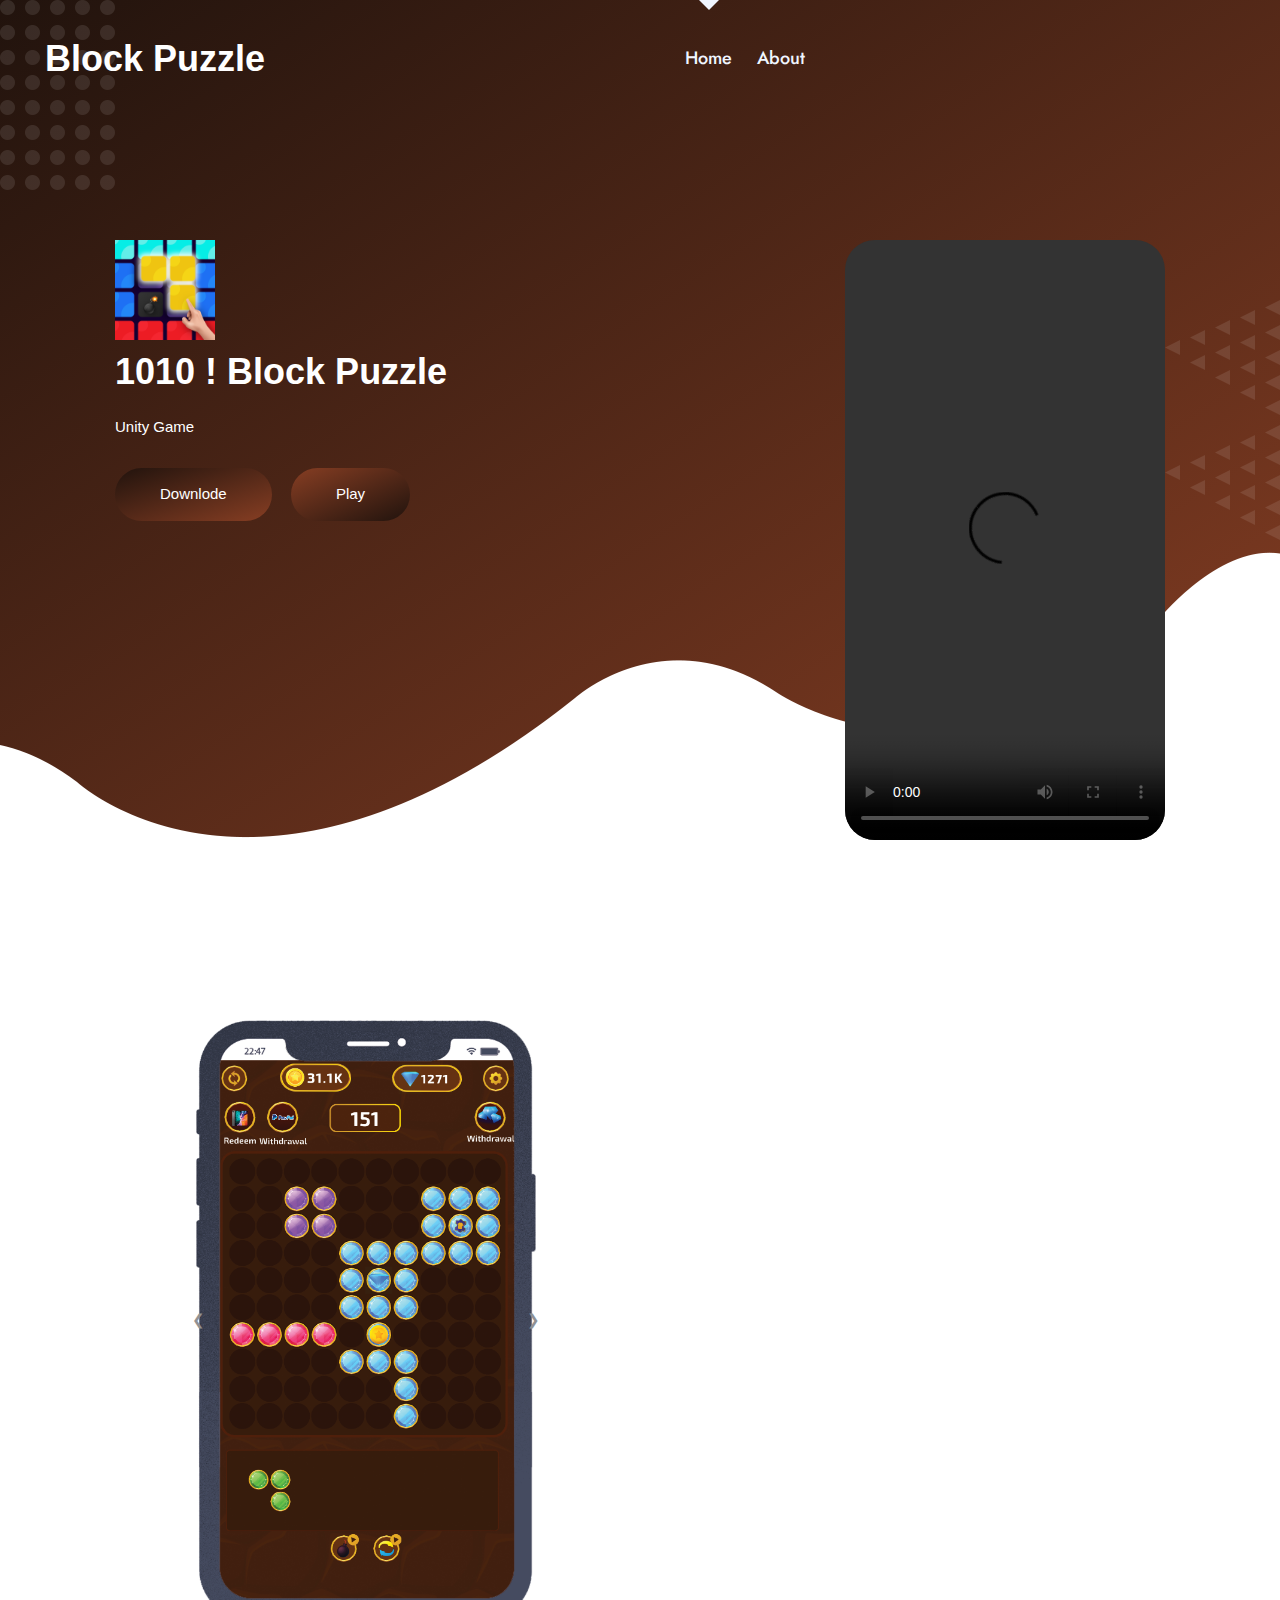
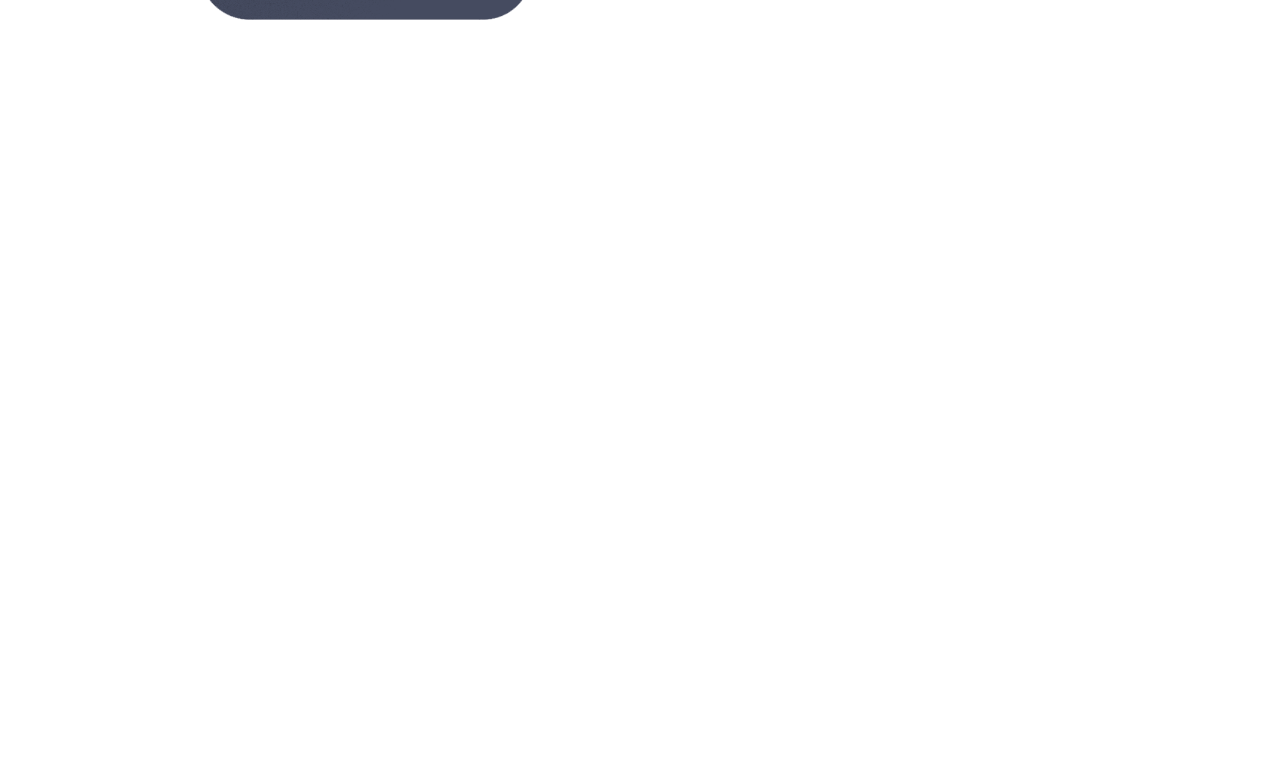
==== Games/1010! block puzzle/index.html @ 567405f4 "frist comiit" ====
<!DOCTYPE html>
<html lang="en">

<head>
    <meta charset="utf-8">
    <title>1010 ! Block Puzzle</title>
    <meta content="width=device-width, initial-scale=1.0" name="viewport">
    <meta content="" name="keywords">
    <meta content="" name="description">

    <!-- Favicon -->
    <link href="img/favicon.ico" rel="icon">

    <!-- Google Web Fonts -->
    <link rel="preconnect" href="https://fonts.googleapis.com">
    <link rel="preconnect" href="https://fonts.gstatic.com" crossorigin>
    <link href="https://fonts.googleapis.com/css2?family=Heebo:wght@400;500&family=Jost:wght@500;600;700&display=swap" rel="stylesheet"> 

    <!-- Icon Font Stylesheet -->
    <link href="https://cdnjs.cloudflare.com/ajax/libs/font-awesome/5.10.0/css/all.min.css" rel="stylesheet">
    <link href="https://cdn.jsdelivr.net/npm/bootstrap-icons@1.4.1/font/bootstrap-icons.css" rel="stylesheet">

    <!-- Libraries Stylesheet -->
    <link href="lib/animate/animate.min.css" rel="stylesheet">
    <link href="lib/owlcarousel/assets/owl.carousel.min.css" rel="stylesheet">

    <!-- Customized Bootstrap Stylesheet -->
    <link href="css/bootstrap.min.css" rel="stylesheet">

    <!-- Template Stylesheet -->
    <link href="css/style.css" rel="stylesheet">

    <!-- Customized Stylesheet -->
    <link rel="stylesheet" href="https://www.w3schools.com/w3css/4/w3.css">
    <style>
        .mySlides {
            display:none;
            border-radius: 20px;
            position: relative;
            margin-left: 20px;
        }
    </style>


</head>

<body data-bs-spy="scroll" data-bs-target=".navbar" data-bs-offset="51">

    
      
    <div class="container-xxl bg-white p-0">
        <!-- Spinner Start -->
        <div id="spinner" class="show bg-white position-fixed translate-middle w-100 vh-100 top-50 start-50 d-flex align-items-center justify-content-center">
            <div class="spinner-grow text-primary" style="width: 3rem; height: 3rem;" role="status">
                <span class="sr-only">Loading...</span>
            </div>
        </div>
        <!-- Spinner End -->


        <!-- Navbar & Hero Start -->
        <div class="container-xxl position-relative p-0" id="home">
            
            <nav class="navbar navbar-expand-lg navbar-light px-4 px-lg-5 py-3 py-lg-0">
                <a href="" class="navbar-brand p-0">
                    <h1 class="m-0">Block Puzzle</h1>
                </a>    
                <button class="navbar-toggler" type="button" data-bs-toggle="collapse" data-bs-target="#navbarCollapse">
                    <span class="fa fa-bars"></span>
                </button>
                <div class="collapse navbar-collapse" id="navbarCollapse">
                    <div class="navbar-nav mx-auto py-0">
                        <a href="#home" class="nav-item nav-link active">Home</a>
                        <a href="#about" class="nav-item nav-link">About</a>
                    </div>
                </div>
            </nav>
            
            <div class="container-xxl bg-primary hero-header">
                <div class="container px-lg-5">
                    <div class="row g-5">
                        <div class="col-lg-8 text-center text-lg-start">
                            <img src="img/icon.png" alt="Italian Trulli" height="100px" width="100px">
                            <h1 class="text-white mb-4 animated slideInDown">1010 ! Block Puzzle</h1>
                            <p class="text-white pb-3 animated slideInDown"> Unity Game </p>
                            <a href="" class="btn btn-primary-gradient py-sm-3 px-4 px-sm-5 rounded-pill me-3 animated slideInLeft">Downlode</a>
                            <a href="" class="btn btn-secondary-gradient py-sm-3 px-4 px-sm-5 rounded-pill animated slideInRight">Play</a>
                        </div>
                        <div class="col-lg-4 d-flex justify-content-center justify-content-lg-end wow fadeInUp" data-wow-delay="0.3s">
                         
                            <video class="hader-video" controls autoplay>
                                <source src="img/1010blockpuzzle.mp4" type="video/mp4">
                                Your browser does not support the video tag.
                              </video>
                        </div>
                    </div>
                </div>
               
            </div>
        </div>
        <!-- Navbar & Hero End -->


        <!-- About Start -->
        <div class="container-xxl py-5" id="about">
            <div class="container py-5 px-lg-5">
                <div class="row g-5 align-items-center">
                    <div class="col-lg-6">
                        <div class="w3-content w3-display-container"  style="width: 380px" style="height:600px">
                            <img class="mySlides" src="img/screenshot-1.png" height= "600px" width="340px">
                            <img class="mySlides" src="img/screenshot-2.png" height= "600px" width="340px">
                            <img class="mySlides" src="img/screenshot-3.png" height= "600px" width="340px">
                            <img class="mySlides" src="img/screenshot-4.png" height= "600px" width="340px">
                            <img class="mySlides" src="img/screenshot-5.png" height= "600px" width="340px">
                            <img class="mySlides" src="img/screenshot-6.png" height= "600px" width="340px">
                            <img class="mySlides" src="img/screenshot-7.png" height= "600px" width="340px">

                            <button class="w3-button w3-wight w3-display-left" onclick="plusDivs(-1)">&#10094;</button>
                            <button class="w3-button w3-wight w3-display-right" onclick="plusDivs(1)">&#10095;</button>
                          </div>
                    </div>
                    <div class="col-lg-6 wow fadeInUp" data-wow-delay="0.1s">
                        <h5 class="text-primary-gradient fw-medium">About Game</h5>
                        <h1 class="mb-4">Puzzle Game</h1>
                        <p class="mb-4">1010! is an addicting brain teaser with simple yet challenging games designed to train your brain. Challenge your puzzle game skills with this exciting skill game that will keep you entertained for hours.</p>
                        <p class="mb-4">Train your brain and develop your logic with this simple game that lets you combine puzzle blocks, build and destroy structures by creating lines and test your logic with friends. Enjoy addicting brain training exercises with the power of 1010!</p>
                        <div class="row g-4 mb-4">
                            <div class="col-sm-6 wow fadeIn" data-wow-delay="0.5s">
                                <div class="d-flex">
                                    <i class="fa fa-cogs fa-2x text-primary-gradient flex-shrink-0 mt-1"></i>
                                    <div class="ms-3">
                                        <h2 class="mb-0" data-toggle="counter-up">1542</h2>
                                        <p class="text-primary-gradient mb-0">Active Install</p>
                                    </div>
                                </div>
                            </div>
                        </div>
                    </div>
                   
                </div>
            </div>
        </div>
        <!-- About End -->


    

        <!-- Footer Start -->
       <div class="container-fluid bg-primary text-light footer wow fadeIn" data-wow-delay="0.1s">
            <div class="container py-5 px-lg-5">
                <div class="row g-5">
                   
                    <div class="col-md-1 col-lg-5">
                       
                    </div>
                    
                    <div class="col-md-1 col-lg-5">
                        <h4 class="text-white mb-4">Creating By </h4>
                        <p>(:   Niraj Italiya</p>
                        <p><i class="fa fa-phone-alt me-3"></i>+91 8140810073</p>
                        <p><i class="fa fa-envelope me-3"></i>nirsjitaliya123@gmail.com</p>
                        <div class="d-flex pt-2">
                            <a class="btn btn-outline-light btn-social" href="https://github.com/NirajItaliya"><i class="fab fa-github"></i></a>
                            <a class="btn btn-outline-light btn-social" href="http://wa.me/918140810073?text=Hi , I am (: Enter your Name :) "><i class="fab fa-whatsapp"></i></a>
                            <a class="btn btn-outline-light btn-social" href="https://www.instagram.com/niraj._.italiya/"><i class="fab fa-instagram"></i></a>
                            <a class="btn btn-outline-light btn-social" href="https://www.linkedin.com/in/niraj-italiya-55ab541b4/"><i class="fab fa-linkedin-in"></i></a>
                        </div>
                    </div>
                    <div class="col-md-1 col-lg-5">
                       
                    </div>
                   
                </div>
            </div>
            <div class="container px-lg-5">
                <div class="copyright">
                    <div class="row">
                        <div class="col-md-6 text-center text-md-end">
                            <div class="footer-menu">
                                <a href="">Thank You</a>
                            </div>
                        </div>
                    </div>
                </div>
            </div>
        </div>
        <!-- Footer End -->


        <!-- Back to Top -->
        <a href="#" class="btn btn-lg btn-lg-square back-to-top pt-2"><i class="bi bi-arrow-up text-white"></i></a>
    </div>

    <!-- JavaScript Libraries -->
    <script src="https://code.jquery.com/jquery-3.4.1.min.js"></script>
    <script src="https://cdn.jsdelivr.net/npm/bootstrap@5.0.0/dist/js/bootstrap.bundle.min.js"></script>
    <script src="lib/wow/wow.min.js"></script>
    <script src="lib/easing/easing.min.js"></script>
    <script src="lib/waypoints/waypoints.min.js"></script>
    <script src="lib/counterup/counterup.min.js"></script>
    <script src="lib/owlcarousel/owl.carousel.min.js"></script>

    <!-- Template Javascript -->
    <script src="js/main.js"></script>


    <script>
        var slideIndex = 1;
        showDivs(slideIndex);
      
        function plusDivs(n) {
          showDivs(slideIndex += n);
        }
      
        function showDivs(n) {
          var i;
          var x = document.getElementsByClassName("mySlides");
          if (n > x.length) {slideIndex = 1}
          if (n < 1) {slideIndex = x.length}
          for (i = 0; i < x.length; i++) {
            x[i].style.display = "none";  
          }
          x[slideIndex-1].style.display = "block";  
        }
        </script>
      
</body>

</html>
---- Games/1010! block puzzle/css/style.css ----
/********** Template CSS **********/
:root {
    --primary: #21130d;
    --secondary: #873e23;
    --light: #F0F6FF;
    --dark: #21130d ;    
}


/*** Spinner ***/
#spinner {
    opacity: 0;
    visibility: hidden;
    transition: opacity .5s ease-out, visibility 0s linear .5s;
    z-index: 99999;
}

#spinner.show {
    transition: opacity .5s ease-out, visibility 0s linear 0s;
    visibility: visible;
    opacity: 1;
}


/*** Heading ***/
h1,
h2,
.fw-bold {
    font-weight: 700 !important;
}

h3,
h4,
.fw-semi-bold {
    font-weight: 600 !important;
}

h5,
h6,
.fw-medium {
    font-weight: 500 !important;
}


/*** Gradient Text & BG ***/
.text-primary-gradient {
    background: linear-gradient(to bottom right, var(--primary), var(--secondary));
    -webkit-background-clip: text;
    -webkit-text-fill-color: transparent;
}

.text-secondary-gradient {
    background: linear-gradient(to bottom right, var(--secondary), var(--primary));
    -webkit-background-clip: text;
    -webkit-text-fill-color: transparent;
}

.bg-primary-gradient {
    background: linear-gradient(to bottom right, var(--primary), var(--secondary));
}

.bg-secondary-gradient {
    background: linear-gradient(to bottom right, var(--secondary), var(--primary));
}


/*** Button ***/
.btn {
    transition: .5s;
}

.btn.btn-primary-gradient,
.btn.btn-secondary-gradient {
    position: relative;
    overflow: hidden;
    border: none;
    color: #FFFFFF;
    z-index: 1;
}

.btn.btn-primary-gradient::after,
.btn.btn-secondary-gradient::after {
    position: absolute;
    content: "";
    top: 0;
    left: 0;
    width: 100%;
    height: 100%;
    transition: .5s;
    z-index: -1;
    opacity: 0;
}

.btn.btn-primary-gradient,
.btn.btn-secondary-gradient::after {
    background: linear-gradient(to bottom right, var(--primary), var(--secondary));
}

.btn.btn-secondary-gradient,
.btn.btn-primary-gradient::after {
    background: linear-gradient(to bottom right, var(--secondary), var(--primary));
}

.btn.btn-primary-gradient:hover::after,
.btn.btn-secondary-gradient:hover::after {
    opacity: 1;
}

.btn-square {
    width: 38px;
    height: 38px;
}

.btn-sm-square {
    width: 32px;
    height: 32px;
}

.btn-lg-square {
    width: 48px;
    height: 48px;
}

.btn-square,
.btn-sm-square,
.btn-lg-square {
    padding: 0;
    display: flex;
    align-items: center;
    justify-content: center;
    font-weight: normal;
    border-radius: 50px;
}

.back-to-top {
    position: fixed;
    display: none;
    right: 45px;
    bottom: 45px;
    z-index: 99;
    border: none;
    background: linear-gradient(to bottom right, var(--primary), var(--secondary));
}


/*** Navbar ***/
.navbar-light .navbar-nav .nav-link {
    position: relative;
    margin-right: 25px;
    padding: 45px 0;
    font-family: 'Jost', sans-serif;
    font-size: 18px;
    font-weight: 500;
    color: var(--light) !important;
    outline: none;
    transition: .5s;
}

.navbar-light .navbar-nav .nav-link::before {
    position: absolute;
    content: "";
    width: 0;
    height: 0;
    top: -10px;
    left: 50%;
    transform: translateX(-50%);
    border: 10px solid;
    border-color: var(--light) transparent transparent transparent;
    transition: .5s;
}

.sticky-top.navbar-light .navbar-nav .nav-link {
    padding: 20px 0;
    color: var(--dark) !important;
}

.navbar-light .navbar-nav .nav-link:hover::before,
.navbar-light .navbar-nav .nav-link.active::before {
    top: 0;
}

.navbar-light .navbar-brand h1 {
    color: #FFFFFF;
}

.navbar-light .navbar-brand img {
    max-height: 60px;
    transition: .5s;
}

.sticky-top.navbar-light .navbar-brand img {
    max-height: 45px;
}

@media (max-width: 991.98px) {
    .sticky-top.navbar-light {
        position: relative;
        background: #FFFFFF;
    }

    .navbar-light .navbar-collapse {
        margin-top: 15px;
        border-top: 1px solid #DDDDDD;
    }

    .navbar-light .navbar-nav .nav-link,
    .sticky-top.navbar-light .navbar-nav .nav-link {
        padding: 10px 0;
        margin-left: 0;
        color: var(--dark) !important;
    }

    .navbar-light .navbar-nav .nav-link::before {
        display: none;
    }

    .navbar-light .navbar-nav .nav-link:hover,
    .navbar-light .navbar-nav .nav-link.active {
        color: var(--primary) !important;
    }

    .navbar-light .navbar-brand h1 {
        background: linear-gradient(to bottom right, var(--primary), var(--secondary));
        -webkit-background-clip: text;
        -webkit-text-fill-color: transparent;
    }

    .navbar-light .navbar-brand img {
        max-height: 45px;
    }
}

@media (min-width: 992px) {
    .navbar-light {
        position: absolute;
        width: 100%;
        top: 0;
        left: 0;
        z-index: 999;
    }
    
    .sticky-top.navbar-light {
        position: fixed;
        background: #FFFFFF;
    }

    .sticky-top.navbar-light .navbar-nav .nav-link::before {
        border-top-color: var(--primary);
    }

    .sticky-top.navbar-light .navbar-brand h1 {
        background: linear-gradient(to bottom right, var(--primary), var(--secondary));
        -webkit-background-clip: text;
        -webkit-text-fill-color: transparent;
    }
}


/*** Hero Header ***/
.hero-header {
    margin-bottom: 6rem;
    padding: 16rem 0 0 0;
    background:
        url(../img/bg-circle.png),  
        url(../img/bg-triangle.png),
        url(../img/bg-bottom.png),
        linear-gradient(to bottom right, var(--primary), var(--secondary));
    background-position:
        left 0px top 0px,
        right 0px top 50%,
        center bottom;
    background-repeat: no-repeat;
    
}

@media (max-width: 991.98px) {
    .hero-header {
        padding: 6rem 0 9rem 0;
    }
}


/*** Feature ***/
.feature-item {
    transition: .5s;
}

.feature-item:hover {
    margin-top: -15px;
    box-shadow: 0 .5rem 1.5rem rgba(0, 0, 0, .08);
}


/*** Pricing ***/
.pricing .nav {
    padding: 2px;
}

.pricing .nav-link {
    padding: 12px 30px;
    font-weight: 500;
    color: var(--dark);
    background: #FFFFFF;
}

.pricing .nav-item:first-child .nav-link {
    border-radius: 30px 0 0 30px;
}

.pricing .nav-item:last-child .nav-link {
    border-radius: 0 30px 30px 0;
}

.pricing .nav-link.active {
    color: #FFFFFF;
    background: linear-gradient(to bottom right, var(--primary), var(--secondary));
}

/*** Hader video ***/
.hader-video {
    border-radius: 30px;
    height: 600px;
    width:  340px;
}

/*** Screenshot ***/
.screenshot-carousel {
    position: relative;
    width: 380px;
    height: 630px;
    padding: 15px;
    margin-right: 0;
}

.screenshot-carousel::before {
    position: absolute;
    content: "";
    width: 100%;
    height: 100%;
    top: 0;
    left: 0;
    background: url(../img/screenshot-frame.png) center center no-repeat;
    background-size: 370px 630px;
    z-index: 1;
}

.screenshot-carousel .owl-item img {
    position: relative;
    width: 370px;
    height: 630px;
}

.screenshot-carousel .owl-dots {
    position: absolute;
    top: 50%;
    right: -30px;
    transform: translateY(-50%);
    display: flex;
    flex-direction: column;
    align-items: center;
    justify-content: center;
}

.screenshot-carousel .owl-dot {
    position: relative;
    display: inline-block;
    margin: 5px 0;
    width: 15px;
    height: 15px;
    background: linear-gradient(to bottom right, var(--primary), var(--secondary));
    border-radius: 15px;
    transition: .5s;
}

.screenshot-carousel .owl-dot::after {
    position: absolute;
    content: "";
    width: 5px;
    height: 5px;
    top: 5px;
    left: 5px;
    background: #FFFFFF;
    border-radius: 5px;
}

.screenshot-carousel .owl-dot.active {
    box-shadow: 0 0 10px var(--dark);
}


/*** Testimonial ***/
.testimonial-carousel .owl-item .testimonial-item,
.testimonial-carousel .owl-item .testimonial-item * {
    transition: .5s;
}

.testimonial-carousel .owl-item.center .testimonial-item {
    background: linear-gradient(to bottom right, var(--primary), var(--secondary));
}

.testimonial-carousel .owl-item.center .testimonial-item h5,
.testimonial-carousel .owl-item.center .testimonial-item p {
    color: #FFFFFF !important;
}

.testimonial-carousel .owl-nav {
    margin-top: 30px;
    display: flex;
    justify-content: center;
}

.testimonial-carousel .owl-nav .owl-prev,
.testimonial-carousel .owl-nav .owl-next {
    margin: 0 12px;
    width: 50px;
    height: 50px;
    display: flex;
    align-items: center;
    justify-content: center;
    color: #FFFFFF;
    background: linear-gradient(to bottom right, var(--primary), var(--secondary));
    border-radius: 60px;
    font-size: 18px;
    transition: .5s;
}

.testimonial-carousel .owl-nav .owl-prev:hover,
.testimonial-carousel .owl-nav .owl-next:hover {
    background: linear-gradient(to bottom right, var(--secondary), var(--primary));
}


/*** bgVideo ***/
#myVideo {
    position: fixed;
    right: 0;
    bottom: 0;
    min-width: 100%; 
    min-height: 100%;
  }
  
  .content {
    position: fixed;
    bottom: -1;
    background: rgba(0, 0, 0, 0.5);
    color: #f1f1f1;
    width: 100%;
    padding: 20px;
  }     
/*** Footer ***/
.footer {
    margin-top: 6rem;
    padding-top: 9rem;
    background:
        url(../img/bg-circle.png),
        url(../img/bg-triangle.png),
        url(../img/bg-top.png),
        linear-gradient(to bottom right, var(--primary), var(--secondary));
    background-position:
        left 0px bottom 0px,
        right 0px top 50%,
        center top;
    background-repeat: no-repeat;
}

.footer .btn.btn-social {
    margin-right: 5px;
    width: 40px;
    height: 40px;
    display: flex;
    align-items: center;
    justify-content: center;
    color: var(--light);
    border: 1px solid rgba(256, 256, 256, .1);
    border-radius: 40px;
    transition: .3s;
}

.footer .btn.btn-social:hover {
    color: var(--primary);
}

.footer .btn.btn-link {
    display: block;
    margin-bottom: 10px;
    padding: 0;
    text-align: left;
    color: var(--light);
    font-weight: normal;
    transition: .3s;
}

.footer .btn.btn-link::before {
    position: relative;
    content: "\f105";
    font-family: "Font Awesome 5 Free";
    font-weight: 900;
    margin-right: 10px;
}

.footer .btn.btn-link:hover {
    letter-spacing: 1px;
    box-shadow: none;
}

.footer .copyright {
    padding: 25px 0;
    font-size: 14px;
    border-top: 1px solid rgba(256, 256, 256, .1);

}

.footer .copyright a {
    color: var(--light);
}

.footer .footer-menu a {
    margin-right: 15px;
    padding-right: 15px;
    border-right: 1px solid rgba(255, 255, 255, .1);
}

.footer .footer-menu a:last-child {
    margin-right: 0;
    padding-right: 0;
    border-right: none;
}
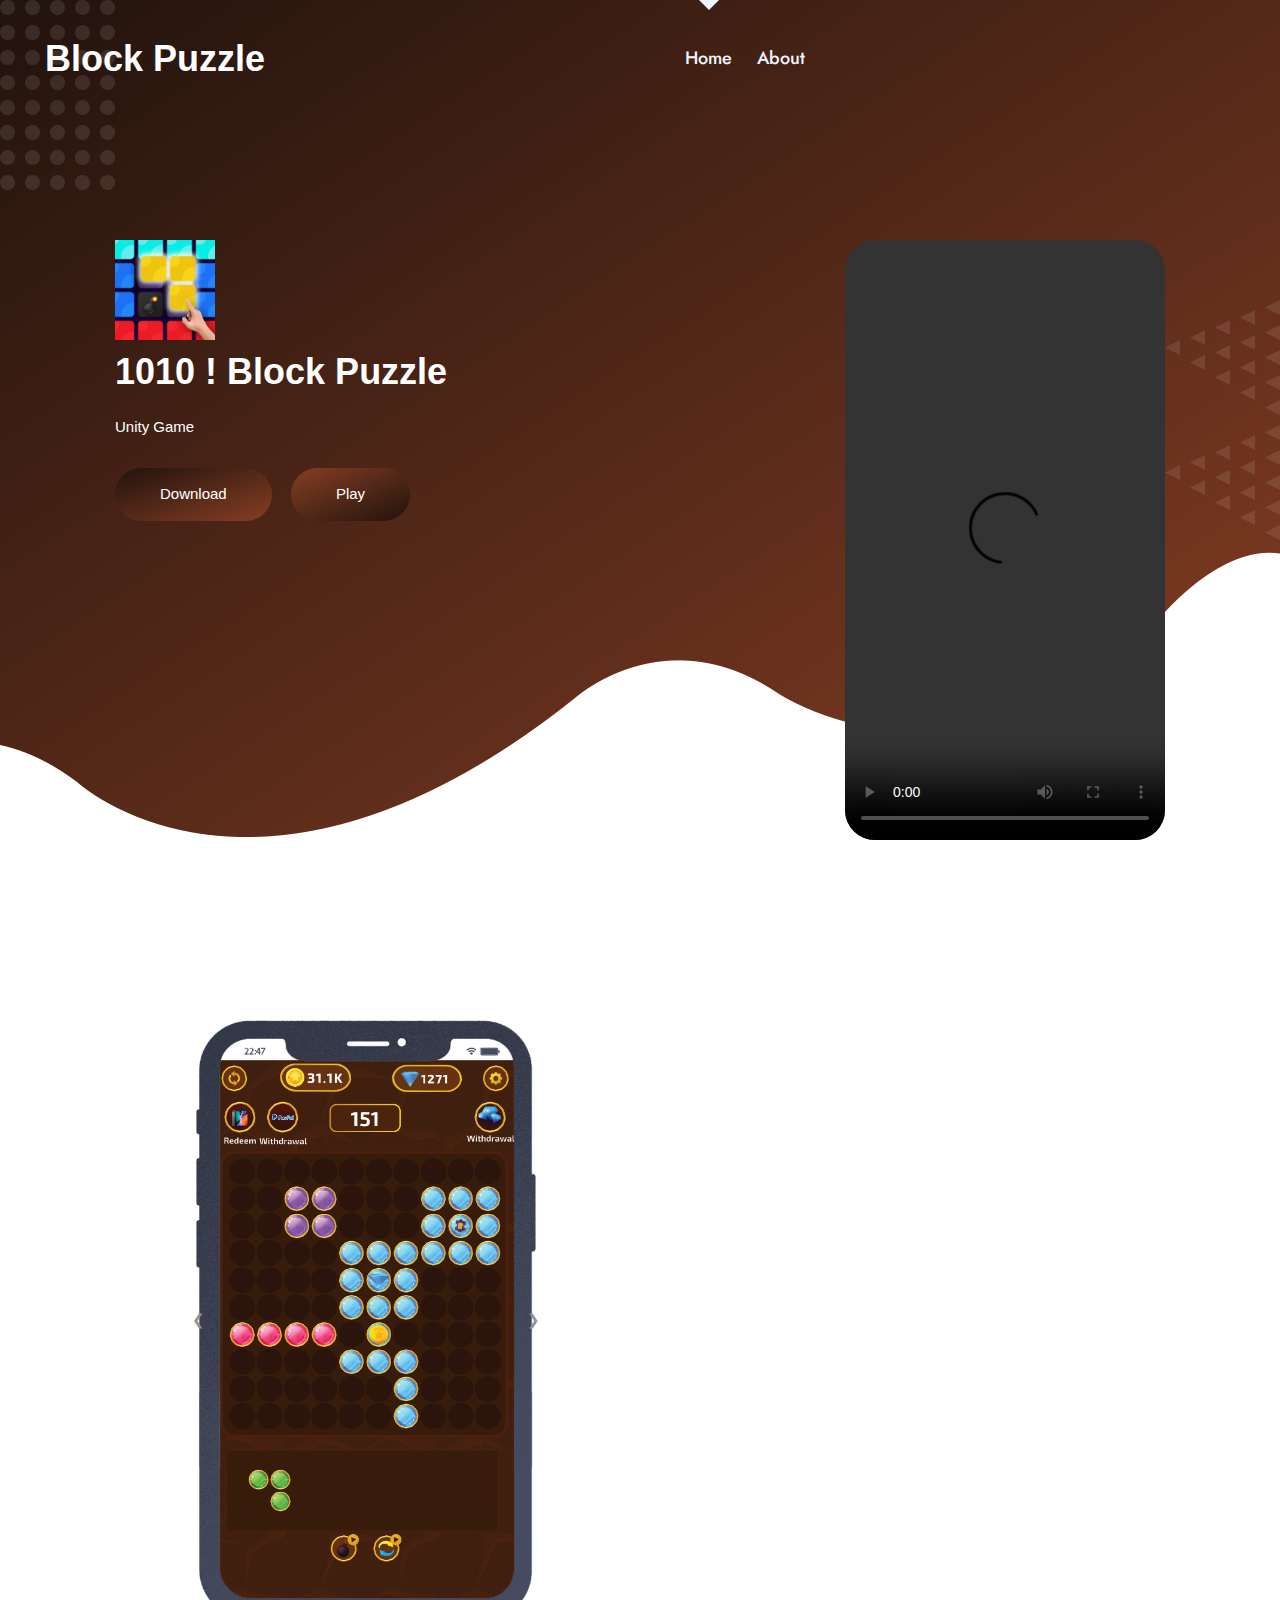
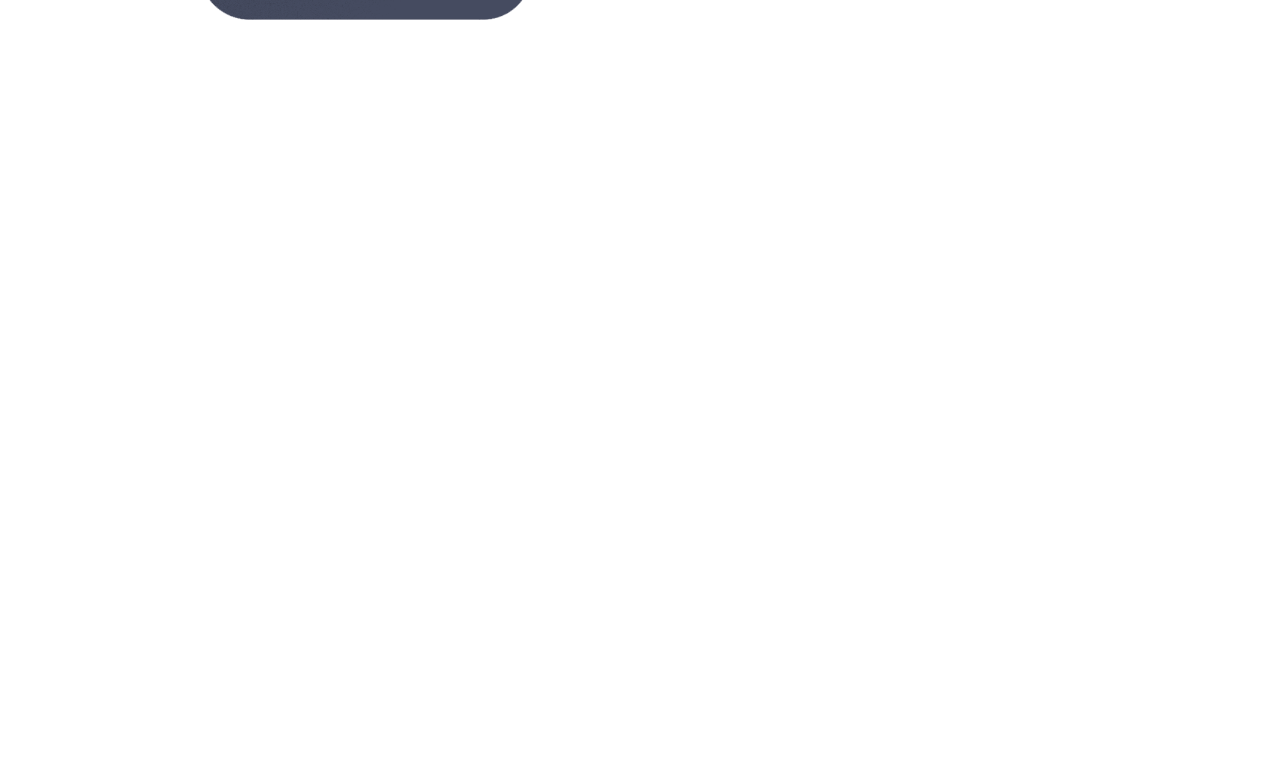
==== commit 47f08118: "some spelling mistakes" ====
--- a/Games/1010! block puzzle/index.html
+++ b/Games/1010! block puzzle/index.html
@@ -83,7 +83,7 @@
                             <img src="img/icon.png" alt="Italian Trulli" height="100px" width="100px">
                             <h1 class="text-white mb-4 animated slideInDown">1010 ! Block Puzzle</h1>
                             <p class="text-white pb-3 animated slideInDown"> Unity Game </p>
-                            <a href="" class="btn btn-primary-gradient py-sm-3 px-4 px-sm-5 rounded-pill me-3 animated slideInLeft">Downlode</a>
+                            <a href="" class="btn btn-primary-gradient py-sm-3 px-4 px-sm-5 rounded-pill me-3 animated slideInLeft">Download</a>
                             <a href="" class="btn btn-secondary-gradient py-sm-3 px-4 px-sm-5 rounded-pill animated slideInRight">Play</a>
                         </div>
                         <div class="col-lg-4 d-flex justify-content-center justify-content-lg-end wow fadeInUp" data-wow-delay="0.3s">
@@ -155,10 +155,10 @@
                     </div>
                     
                     <div class="col-md-1 col-lg-5">
-                        <h4 class="text-white mb-4">Creating By </h4>
+                        <h4 class="text-white mb-4">Created By </h4>
                         <p>(:   Niraj Italiya</p>
                         <p><i class="fa fa-phone-alt me-3"></i>+91 8140810073</p>
-                        <p><i class="fa fa-envelope me-3"></i>nirsjitaliya123@gmail.com</p>
+                        <p><i class="fa fa-envelope me-3"></i>nirajitaliya123@gmail.com</p>
                         <div class="d-flex pt-2">
                             <a class="btn btn-outline-light btn-social" href="https://github.com/NirajItaliya"><i class="fab fa-github"></i></a>
                             <a class="btn btn-outline-light btn-social" href="http://wa.me/918140810073?text=Hi , I am (: Enter your Name :) "><i class="fab fa-whatsapp"></i></a>
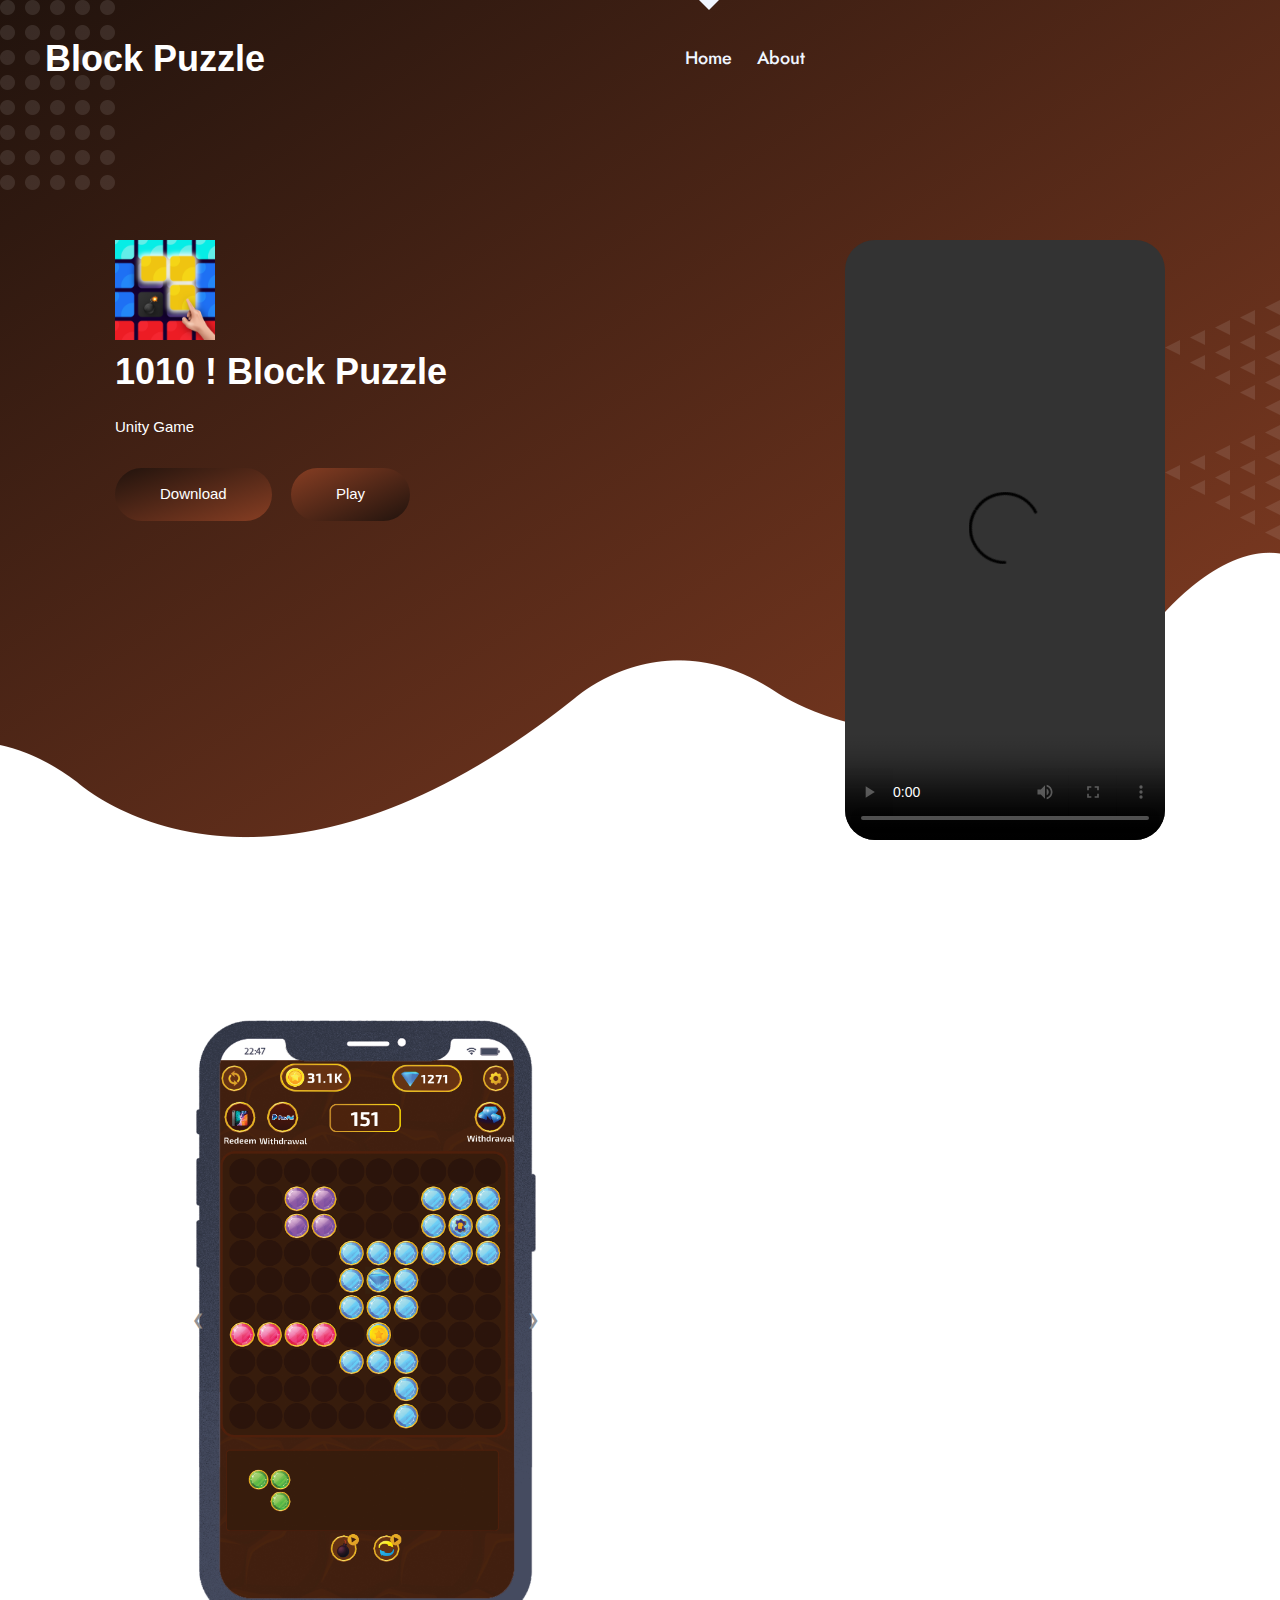
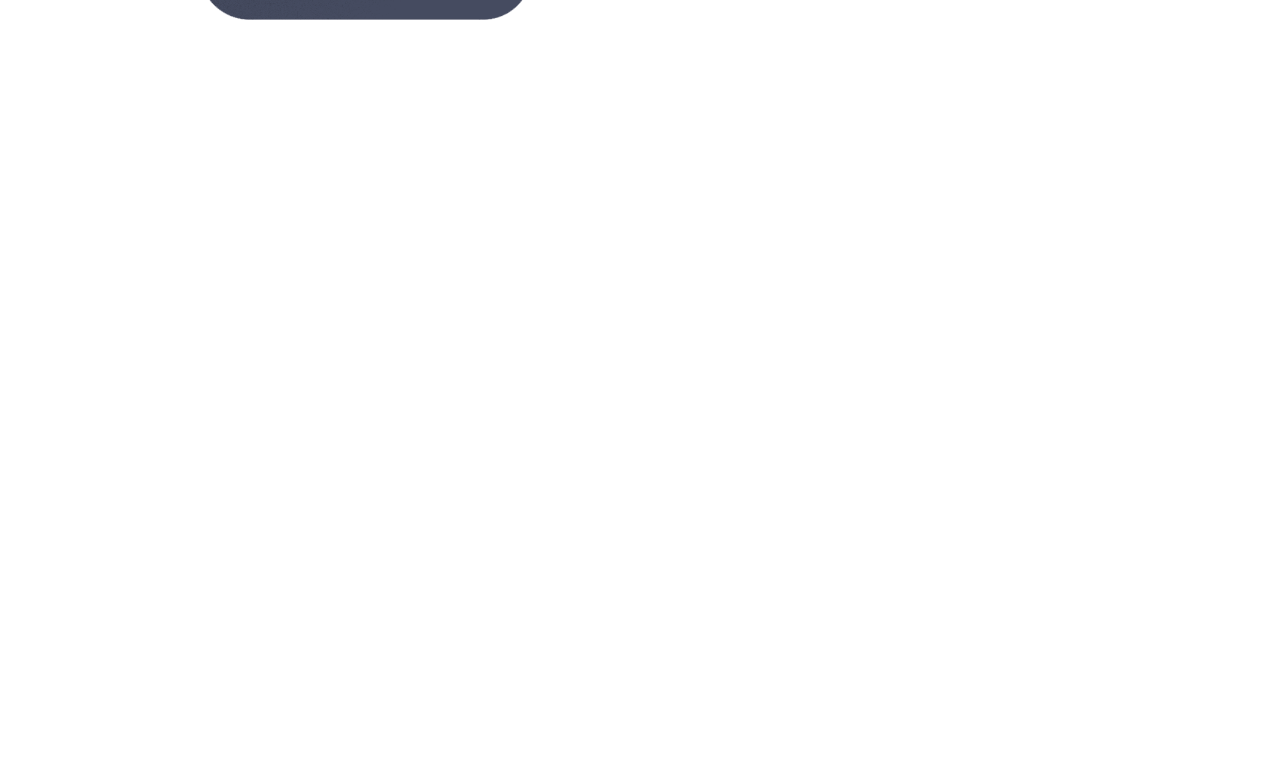
==== commit 492cc36c: "2048 card game add" ====
--- a/Games/1010! block puzzle/index.html
+++ b/Games/1010! block puzzle/index.html
@@ -141,10 +141,7 @@
             </div>
         </div>
         <!-- About End -->
-
-
-    
-
+        
         <!-- Footer Start -->
        <div class="container-fluid bg-primary text-light footer wow fadeIn" data-wow-delay="0.1s">
             <div class="container py-5 px-lg-5">
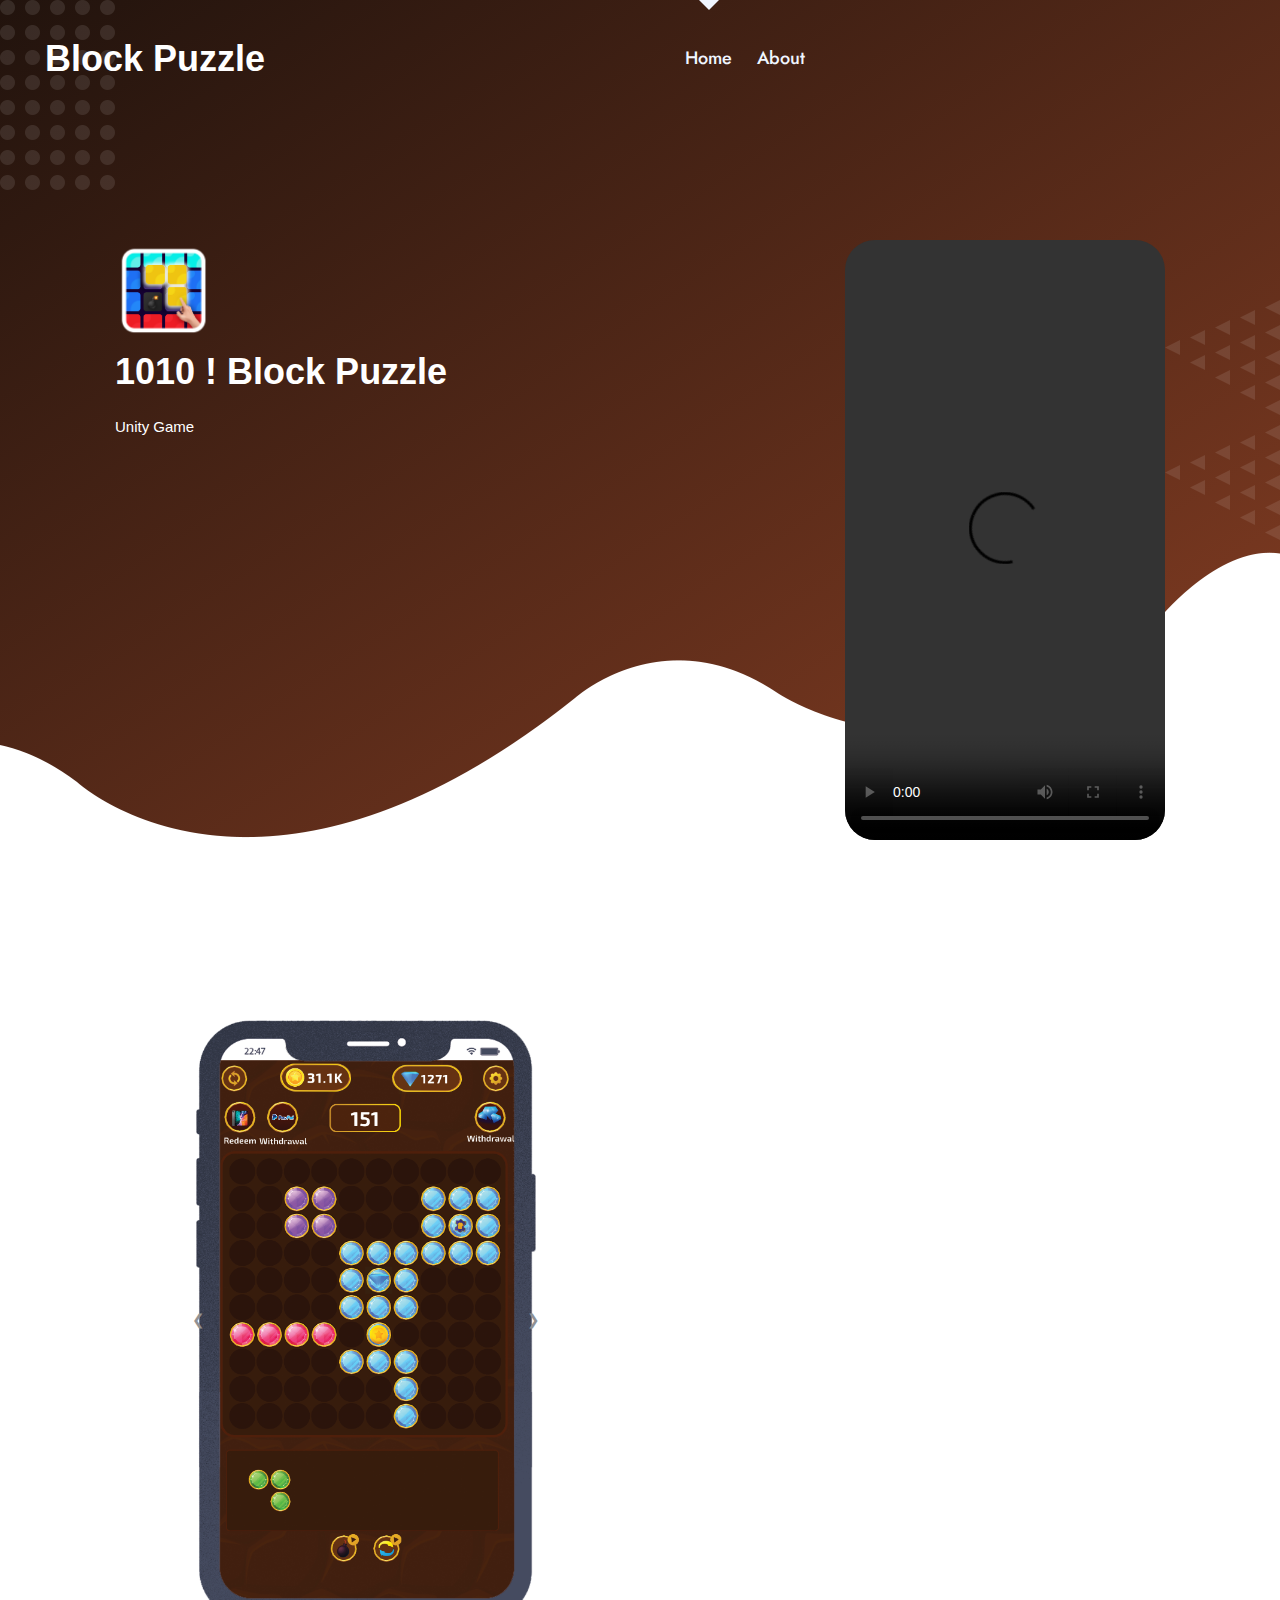
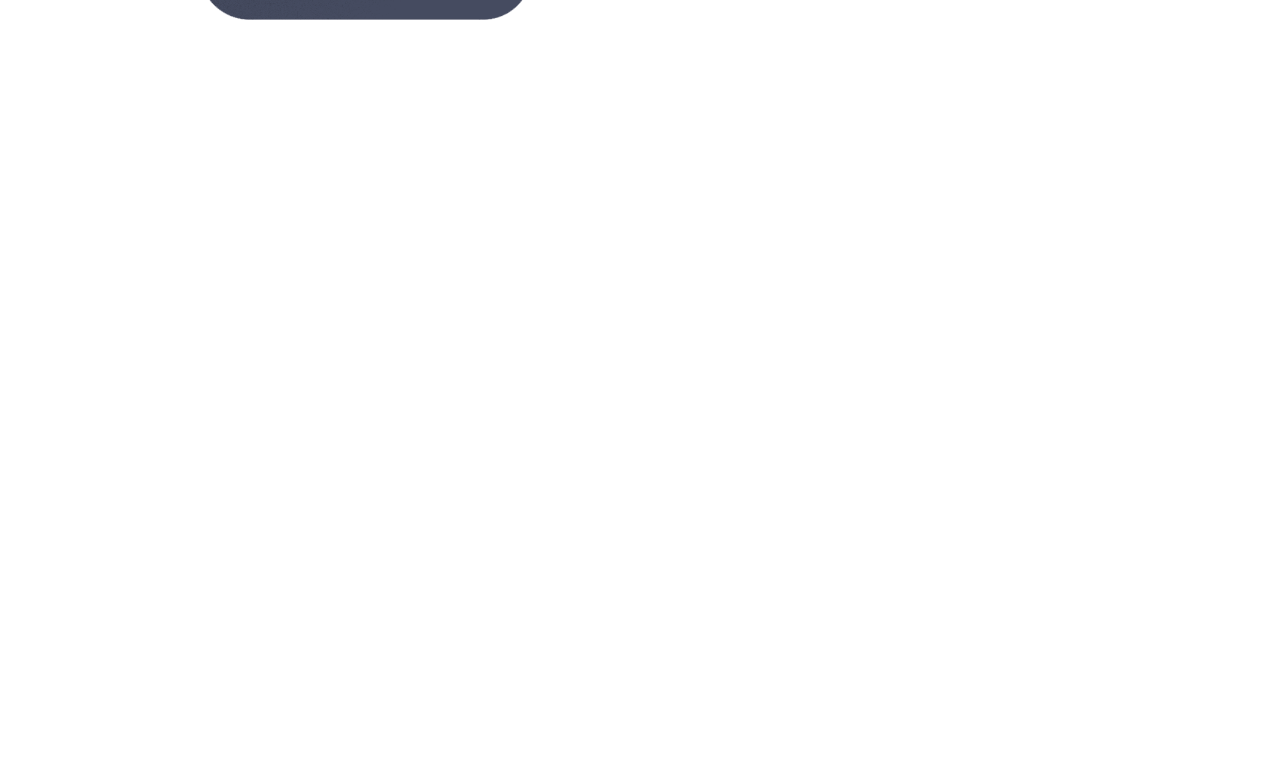
==== commit d977deb2: "own city Game add" ====
--- a/Games/1010! block puzzle/index.html
+++ b/Games/1010! block puzzle/index.html
@@ -83,8 +83,8 @@
                             <img src="img/icon.png" alt="Italian Trulli" height="100px" width="100px">
                             <h1 class="text-white mb-4 animated slideInDown">1010 ! Block Puzzle</h1>
                             <p class="text-white pb-3 animated slideInDown"> Unity Game </p>
-                            <a href="" class="btn btn-primary-gradient py-sm-3 px-4 px-sm-5 rounded-pill me-3 animated slideInLeft">Download</a>
-                            <a href="" class="btn btn-secondary-gradient py-sm-3 px-4 px-sm-5 rounded-pill animated slideInRight">Play</a>
+                            <!-- <a href="" class="btn btn-primary-gradient py-sm-3 px-4 px-sm-5 rounded-pill me-3 animated slideInLeft">Download</a>
+                            <a href="" class="btn btn-secondary-gradient py-sm-3 px-4 px-sm-5 rounded-pill animated slideInRight">Play</a> -->
                         </div>
                         <div class="col-lg-4 d-flex justify-content-center justify-content-lg-end wow fadeInUp" data-wow-delay="0.3s">
                          
